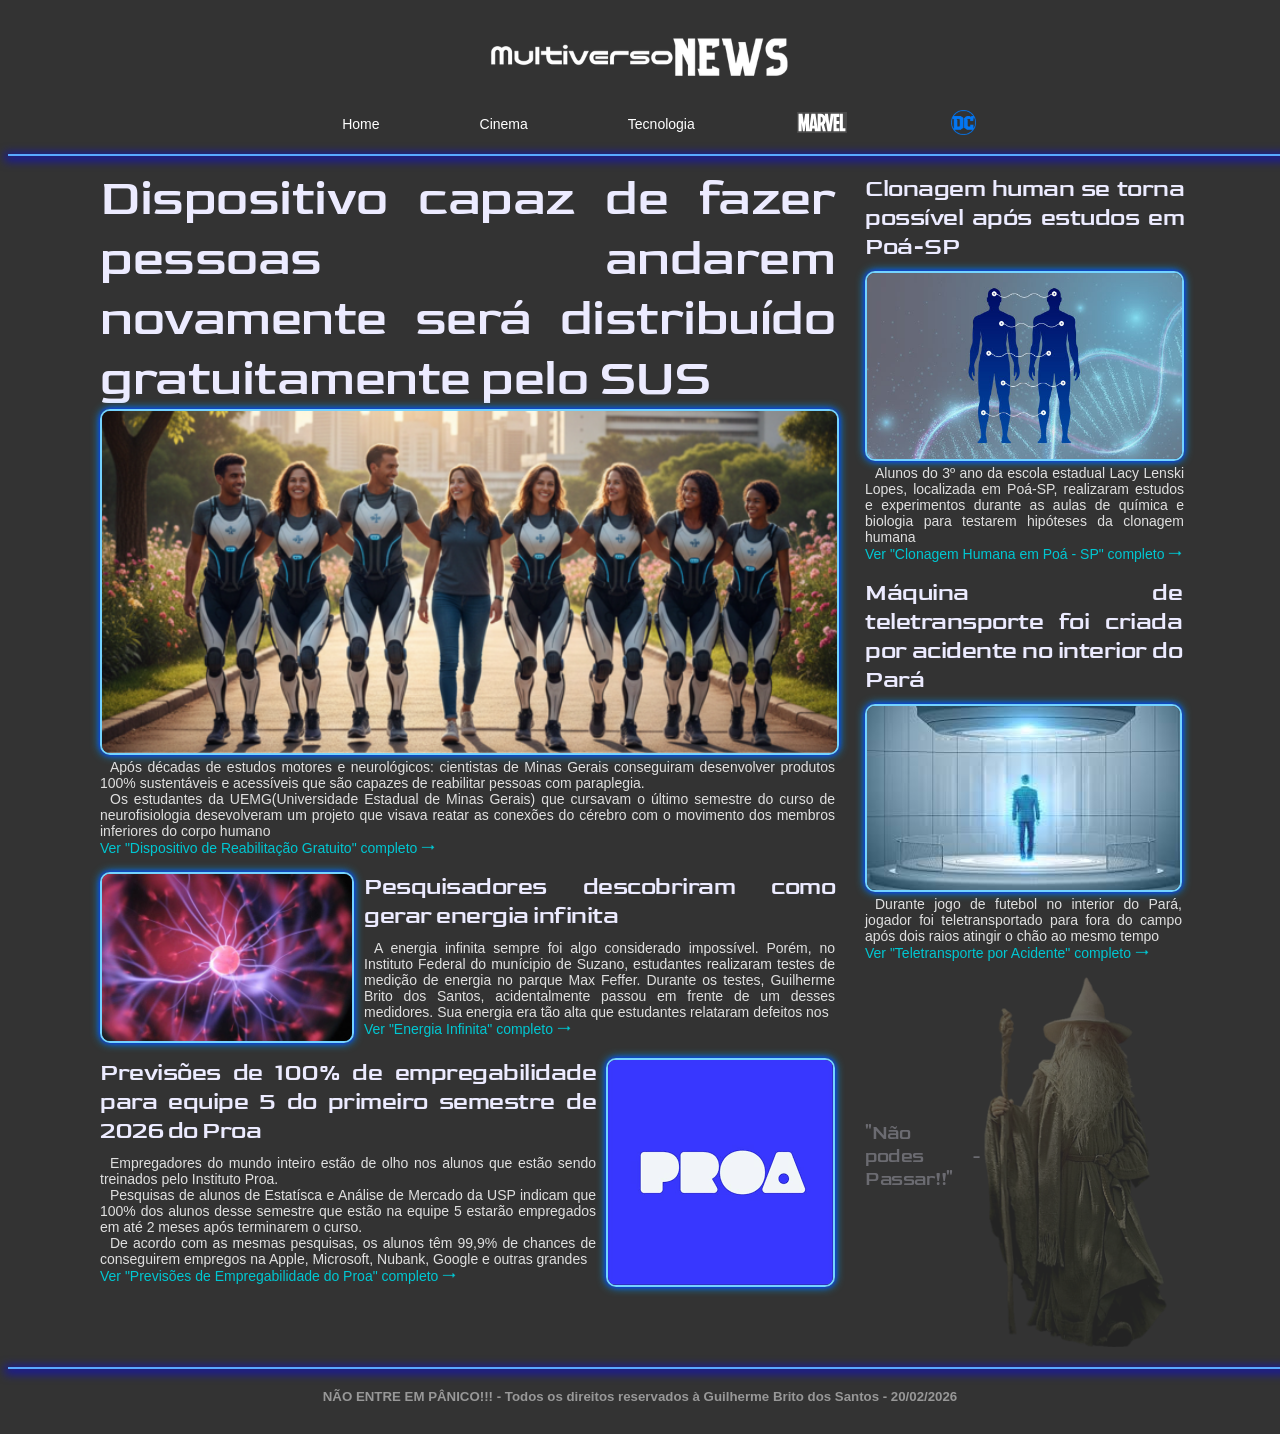
==== Multiverso News/dc.html @ ae7ced07 "Adição dos arquivos iniciais" ====
<!DOCTYPE html>
<html lang="pt-br">
    <head>
        <meta charset="UTF-8">
        <meta name="viewport" content="width=device-width, initial-scale=1.0">
        <title>Multiverso News | Notícias top</title>
        
        <link rel="preconnect" href="https://fonts.googleapis.com">
        <link rel="preconnect" href="https://fonts.gstatic.com" crossorigin>
        <link href="https://fonts.googleapis.com/css2?family=Goldman:wght@400;700&display=swap" rel="stylesheet">

        <link rel="stylesheet" href="css/Style.css">
        <link sizes="16x16" rel="icon" href="img/geral/universe.png">
    </head>

    <body>
        <header>
            <img src="img/geral/logo.png" alt="Multiverso News" width="300px" style="border: unset; box-shadow: none;">
        </header>
        
        <nav class="divisoria">
            <ul style="font-size: 14px;">
                <li><a href="index.html">Home</a></li>
                <li><a href="cinema.html">Cinema</a></li>
                <li><a href="tecnologia.html">Tecnologia</a></li>
                <li><a href="marvel.html"><img src="img/geral/marvel.svg" alt="Logo da Marvel" style="filter: grayscale(100%)" width="50px"></a></li>
                <li><a href="dc.html"><img src="img/geral/DC.png" alt="Logo da DC comics" width="25px"></a></li>
            </ul>
        </nav>

        <main class="divisoria">
            <section class="container" style="padding-top: 15px;">
                <div class="coluna1">
                    <h1>Dispositivo capaz de fazer pessoas andarem novamente será distribuído gratuitamente pelo SUS</h1>
                    <img src="img/tecnologia/voltar a andar.png" alt="Grupo de pessoas abraçadas com dispositivos high-tech nas pernas" width="100%">
                    <article>
                        <div>
                            <p>
                                Após décadas de estudos motores e neurológicos: cientistas de Minas Gerais conseguiram desenvolver produtos 100% sustentáveis e acessíveis 
                                que são capazes de reabilitar pessoas com paraplegia. 
                            </p>
                            <p>    
                                Os estudantes da UEMG(Universidade Estadual de Minas Gerais) que cursavam o último
                                semestre do curso de neurofisiologia desevolveram um projeto que visava reatar as conexões do cérebro com o movimento dos membros inferiores
                                do corpo humano
                            </p>
                            <a href="">
                                Ver "Dispositivo de Reabilitação Gratuito" completo ⭢
                            </a>
                        </div>
                    </article>

                    <article>
                        <img src="img/tecnologia/energia.jpeg" alt="Representação de um neurônio" width="250px">
                        <div>
                            <h2>Pesquisadores descobriram como gerar energia infinita</h2>
                            <p>
                                A energia infinita sempre foi algo considerado impossível. Porém, no Instituto Federal do munícipio de Suzano, estudantes realizaram
                                testes de medição de energia no parque Max Feffer. Durante os testes, Guilherme Brito dos Santos, acidentalmente passou em frente de
                                um desses medidores. Sua energia era tão alta que estudantes relataram defeitos nos
                            </p>
                            <a href="">
                                Ver "Energia Infinita" completo ⭢
                            </a>
                        </div>
                    </article>
                    
                    <article>
                        <div>
                            <h2>Previsões de 100% de empregabilidade para equipe 5 do primeiro semestre de 2026 do Proa</h2>
                            <p>
                                Empregadores do mundo inteiro estão de olho nos alunos que estão sendo treinados pelo Instituto Proa.
                            </p>
                            <p>
                                Pesquisas de alunos de Estatísca e Análise de Mercado da USP indicam que 100% dos alunos desse semestre que estão na equipe 5 estarão
                                empregados em até 2 meses após terminarem o curso.
                            </p>
                            <p>
                                De acordo com as mesmas pesquisas, os alunos têm 99,9% de chances de conseguirem empregos na Apple, Microsoft, Nubank, Google e outras grandes
                            </p>
                            <a href="">
                                Ver "Previsões de Empregabilidade do Proa" completo ⭢
                            </a>
                        </div>
                        <img src="img/tecnologia/proa.png" alt="Logo do Instituto Proa" width="250px">
                    </article>
                </div>

                <div class="coluna2">
                    <article>
                        <div>
                            <h2>Clonagem human se torna possível após estudos em Poá-SP</h2>
                            <img src="img/tecnologia/clone.jpg" alt="Representação de clonagem humana" width="315px">
                            <p>
                                Alunos do 3º ano da escola estadual Lacy Lenski Lopes, localizada em Poá-SP, realizaram estudos e experimentos durante as aulas de
                                química e biologia para testarem hipóteses da clonagem humana
                            </p>
                            <a href="">Ver "Clonagem Humana em Poá - SP" completo ⭢</a>
                        </div>
                    </article>

                    <article>
                        <div>
                            <h2>Máquina de teletransporte foi criada por acidente no interior do Pará</h2>
                            <img src="img/tecnologia/tele.jpg" alt="Representação de teletransporte" width="313px">
                            <p>
                                Durante jogo de futebol no interior do Pará, jogador foi teletransportado para fora do campo após dois raios atingir o chão ao mesmo
                                tempo
                            </p>
                            <a href="">Ver "Teletransporte por Acidente" completo ⭢</a>
                        </div>    
                    </article>
                
                    <div class="easterEgg">
                        <h3>"Não podes Passar!!"</h3>
                        <h3>-</h3>
                        <img src="img/tecnologia/gan.webp" alt="Gandalf">
                    </div>
                </div>
            </section>
        </main>
            
        <footer class="footer">
            <h5>NÃO ENTRE EM PÂNICO!!! - Todos os direitos reservados à Guilherme Brito dos Santos - 20/02/2026</h5>
        </footer>
    </body>
</html>
---- Multiverso News/css/Style.css ----
header{
    display: flex;
    justify-content: center;
}

body{
    padding: 0;
    background: 
        linear-gradient(rgba(0, 0, 0, 0.8), rgb(0, 0, 0, 0.8)), /* Cor gradiente linear, de cima para baixo */
        url("/Aula01/img/geral/stars.jpg");
    font-family: Arial;
}

p{
    font-size: 14px;
    text-indent: 10px;
    margin: 0;/* top, right, bottom, left*/
    color: rgba(255, 255, 255, 0.847);
}

h1, h2, h3{
    margin: 0 0 10px 0;
    font-weight: 500;
    letter-spacing: -0.5px;
    color: rgb(236, 235, 255);
    font-family: "Goldman", sans-serif;
}

h4{
    font-weight: 500;
    letter-spacing: -0.5px;
    color: rgb(222, 222, 222);
    font-family: "Goldman", sans-serif;
}

h1{
    margin: 0;
    padding: 0;
    font-size: 50px;
}

a{
    padding: 0;
    color: white;
    font-size: 14px;
    text-decoration: none;
}

ul{
    gap: 100px;  
    display: flex;
    margin: 0 0 14px;
    align-items: center;
    list-style-type: none;
    justify-content: center;
    color: rgb(236, 235, 255);
}

img{
    border-radius: 10px;
    border: 2px solid rgb(116, 211, 255);
    box-shadow: 0px 0px 5px rgb(0, 26, 255), 0px 0px 10px rgb(0, 174, 255);
}

nav img{
    box-shadow: none;
    border-radius: 0;
    border-color: rgba(0, 0, 0, 0);
}

article{
    gap: 10px;
    display: flex;
    align-items: flex-start;
    margin-bottom: 15px;
}

.slide{
    width: 1080px;
    height: 500px;
}

.carrossel{
    display: flex;
    padding: 30px;
    align-items: center;
    justify-content: center;
    background: linear-gradient(rgba(0, 0, 255, 0.179), rgba(0, 0, 0, 0));
}

.selected{
    color: rgb(51, 190, 255);
    text-shadow: 
        0px 0px 20px rgb(0, 128, 188), 
        0px 0px 30px rgb(0, 174, 255);/* x, y, blur */
}

.divisoria::after{
    content: "";
    width: 100%;
    height: 2px;
    position: absolute;
    background-color:rgb(89, 169, 255);
    box-shadow: 0px 2px 10px 3px rgba(0, 0, 255, 0.593);/*x, y, blur*/
}

.container{
    gap: 30px;
    display: flex;
    max-width: 1080px;
    text-align: justify;
    margin: 0 auto 20px auto;
}

.container a{
    color: rgb(0, 199, 210);
}

.coluna1{
    flex: 7;
    min-width: 0;
    text-align: justify;
}

.coluna2{
    flex: 3;
    min-width: 0;
    margin-top: 5px;
}

.easterEgg{
    opacity: 0.3;
    display: flex;
    align-items: center;
}

.easterEgg img{
    all: unset;
    width: 200px;
}

.footer{
    display: flex;
    text-align: center;
    justify-content: center;
    color: rgb(152, 152, 152);
}
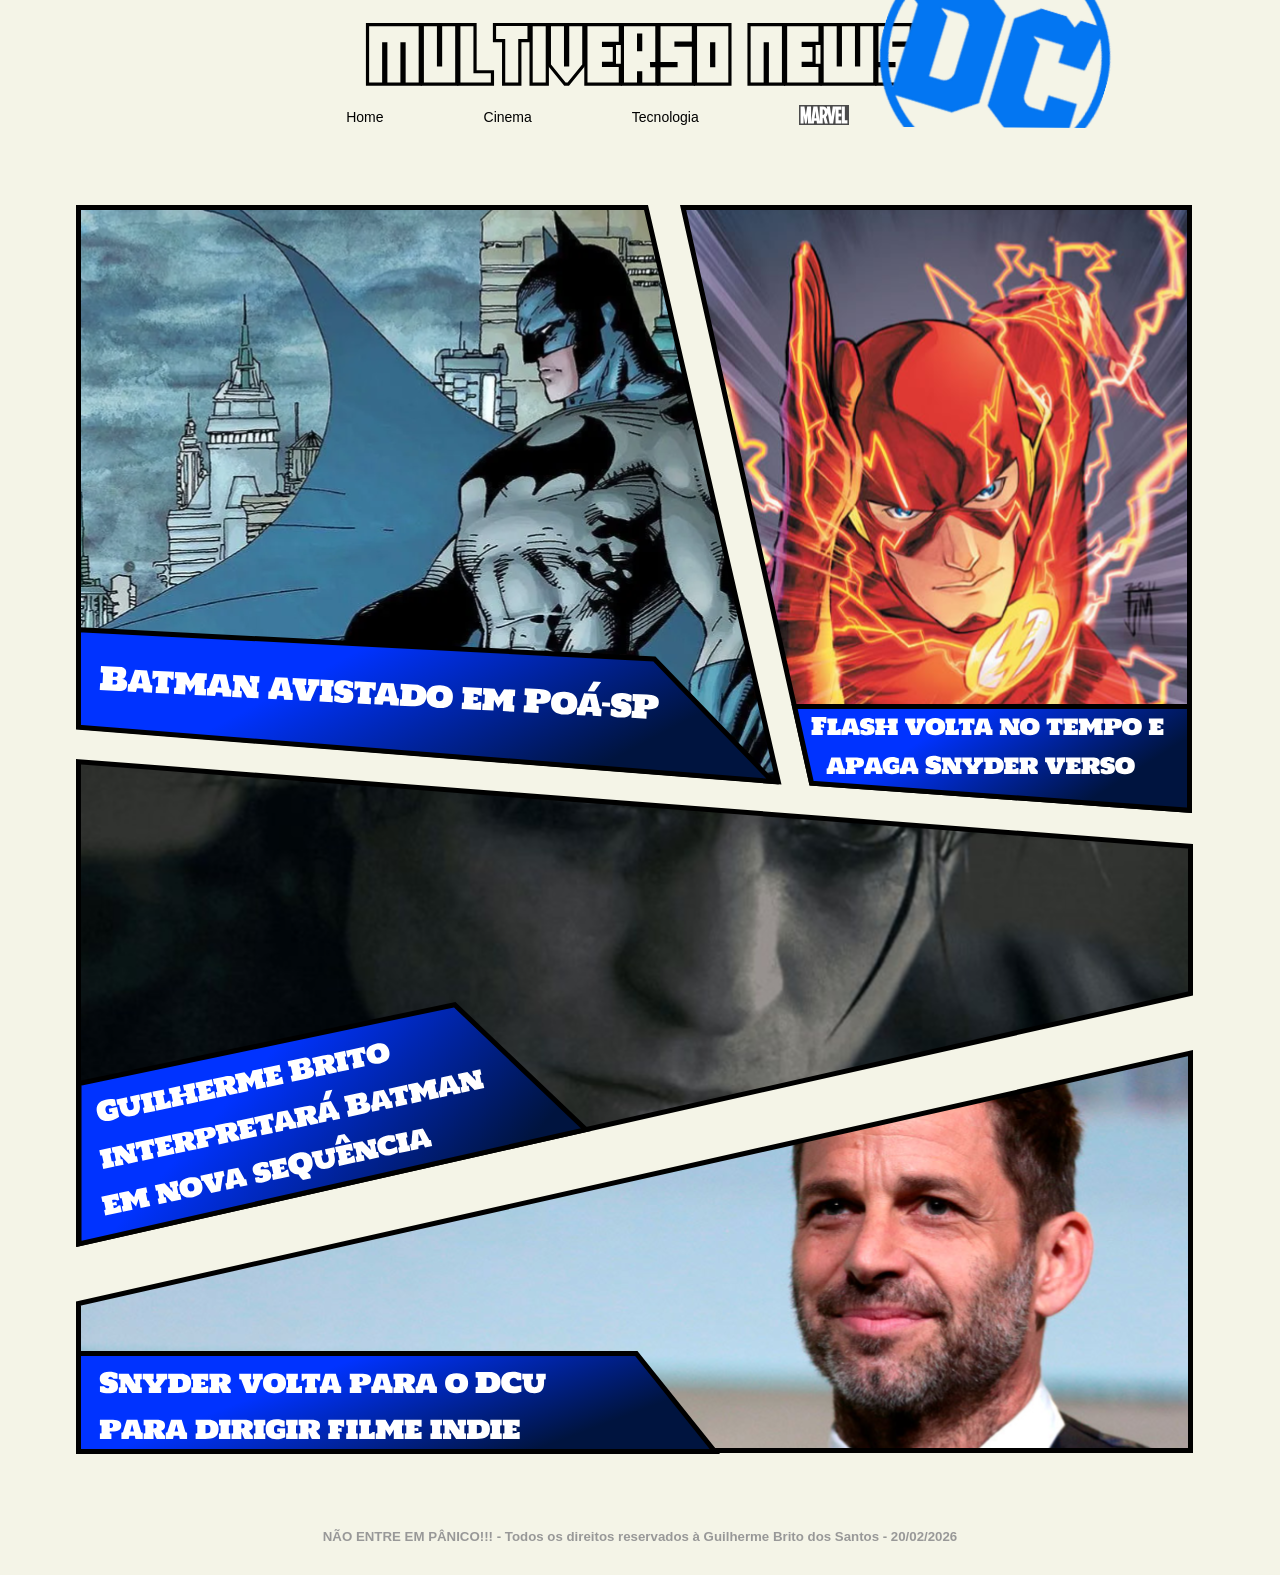
==== commit 586f2410: "Centralizei o código css da Marvel e da DC. Mudei o estilo, ao invés de blocos de imagens, apenas um" ====
--- a/Multiverso News/dc.html
+++ b/Multiverso News/dc.html
@@ -9,114 +9,29 @@
         <link rel="preconnect" href="https://fonts.gstatic.com" crossorigin>
         <link href="https://fonts.googleapis.com/css2?family=Goldman:wght@400;700&display=swap" rel="stylesheet">
 
-        <link rel="stylesheet" href="css/Style.css">
-        <link sizes="16x16" rel="icon" href="img/geral/universe.png">
+        <link rel="stylesheet" href="css/hqs.css">
+        <link sizes="16x16" rel="icon" href="img/geral/DC.png">
     </head>
 
     <body>
-        <header>
-            <img src="img/geral/logo.png" alt="Multiverso News" width="300px" style="border: unset; box-shadow: none;">
+        <header class="header">
+            <img src="img/dc/MultiversoNews.svg" alt="Multiverso News" class="multiversoNews">
+            <img src="img/geral/DC.png" alt="Logo da DC comics" class="logoDc">
         </header>
         
-        <nav class="divisoria">
-            <ul style="font-size: 14px;">
+        <nav>
+            <ul>
                 <li><a href="index.html">Home</a></li>
                 <li><a href="cinema.html">Cinema</a></li>
                 <li><a href="tecnologia.html">Tecnologia</a></li>
-                <li><a href="marvel.html"><img src="img/geral/marvel.svg" alt="Logo da Marvel" style="filter: grayscale(100%)" width="50px"></a></li>
-                <li><a href="dc.html"><img src="img/geral/DC.png" alt="Logo da DC comics" width="25px"></a></li>
+                <li><a href="marvel.html"><img src="img/geral/marvel.svg" alt="Logo da Marvel" class="naoSelecionado" width="50px"></a></li>
+                <li><a href="dc.html"><img src="img/geral/DC.png" alt="Logo da DC comics" class="selecionado" width="25px"></a></li>
             </ul>
         </nav>
 
-        <main class="divisoria">
-            <section class="container" style="padding-top: 15px;">
-                <div class="coluna1">
-                    <h1>Dispositivo capaz de fazer pessoas andarem novamente será distribuído gratuitamente pelo SUS</h1>
-                    <img src="img/tecnologia/voltar a andar.png" alt="Grupo de pessoas abraçadas com dispositivos high-tech nas pernas" width="100%">
-                    <article>
-                        <div>
-                            <p>
-                                Após décadas de estudos motores e neurológicos: cientistas de Minas Gerais conseguiram desenvolver produtos 100% sustentáveis e acessíveis 
-                                que são capazes de reabilitar pessoas com paraplegia. 
-                            </p>
-                            <p>    
-                                Os estudantes da UEMG(Universidade Estadual de Minas Gerais) que cursavam o último
-                                semestre do curso de neurofisiologia desevolveram um projeto que visava reatar as conexões do cérebro com o movimento dos membros inferiores
-                                do corpo humano
-                            </p>
-                            <a href="">
-                                Ver "Dispositivo de Reabilitação Gratuito" completo ⭢
-                            </a>
-                        </div>
-                    </article>
-
-                    <article>
-                        <img src="img/tecnologia/energia.jpeg" alt="Representação de um neurônio" width="250px">
-                        <div>
-                            <h2>Pesquisadores descobriram como gerar energia infinita</h2>
-                            <p>
-                                A energia infinita sempre foi algo considerado impossível. Porém, no Instituto Federal do munícipio de Suzano, estudantes realizaram
-                                testes de medição de energia no parque Max Feffer. Durante os testes, Guilherme Brito dos Santos, acidentalmente passou em frente de
-                                um desses medidores. Sua energia era tão alta que estudantes relataram defeitos nos
-                            </p>
-                            <a href="">
-                                Ver "Energia Infinita" completo ⭢
-                            </a>
-                        </div>
-                    </article>
-                    
-                    <article>
-                        <div>
-                            <h2>Previsões de 100% de empregabilidade para equipe 5 do primeiro semestre de 2026 do Proa</h2>
-                            <p>
-                                Empregadores do mundo inteiro estão de olho nos alunos que estão sendo treinados pelo Instituto Proa.
-                            </p>
-                            <p>
-                                Pesquisas de alunos de Estatísca e Análise de Mercado da USP indicam que 100% dos alunos desse semestre que estão na equipe 5 estarão
-                                empregados em até 2 meses após terminarem o curso.
-                            </p>
-                            <p>
-                                De acordo com as mesmas pesquisas, os alunos têm 99,9% de chances de conseguirem empregos na Apple, Microsoft, Nubank, Google e outras grandes
-                            </p>
-                            <a href="">
-                                Ver "Previsões de Empregabilidade do Proa" completo ⭢
-                            </a>
-                        </div>
-                        <img src="img/tecnologia/proa.png" alt="Logo do Instituto Proa" width="250px">
-                    </article>
-                </div>
-
-                <div class="coluna2">
-                    <article>
-                        <div>
-                            <h2>Clonagem human se torna possível após estudos em Poá-SP</h2>
-                            <img src="img/tecnologia/clone.jpg" alt="Representação de clonagem humana" width="315px">
-                            <p>
-                                Alunos do 3º ano da escola estadual Lacy Lenski Lopes, localizada em Poá-SP, realizaram estudos e experimentos durante as aulas de
-                                química e biologia para testarem hipóteses da clonagem humana
-                            </p>
-                            <a href="">Ver "Clonagem Humana em Poá - SP" completo ⭢</a>
-                        </div>
-                    </article>
-
-                    <article>
-                        <div>
-                            <h2>Máquina de teletransporte foi criada por acidente no interior do Pará</h2>
-                            <img src="img/tecnologia/tele.jpg" alt="Representação de teletransporte" width="313px">
-                            <p>
-                                Durante jogo de futebol no interior do Pará, jogador foi teletransportado para fora do campo após dois raios atingir o chão ao mesmo
-                                tempo
-                            </p>
-                            <a href="">Ver "Teletransporte por Acidente" completo ⭢</a>
-                        </div>    
-                    </article>
-                
-                    <div class="easterEgg">
-                        <h3>"Não podes Passar!!"</h3>
-                        <h3>-</h3>
-                        <img src="img/tecnologia/gan.webp" alt="Gandalf">
-                    </div>
-                </div>
+        <main>
+            <section class="noticias">
+                <img src="img/dc/NoticiasDc.svg" alt="Notícias falsas sobre a DC comics">
             </section>
         </main>
             
--- a/Multiverso News/css/hqs.css
+++ b/Multiverso News/css/hqs.css
@@ -0,0 +1,70 @@
+body{
+    font-family: arial;
+    background-color: rgb(244, 244, 231);
+}
+
+a{
+    color: black;
+    font-size: 14px;
+    text-decoration: none;
+}
+
+ul{
+    gap: 100px;  
+    display: flex;
+    margin: 0 0 14px;
+    align-items: center;
+    list-style-type: none;
+    justify-content: center;
+}
+
+.naoSelecionado{
+    filter: grayscale(100%);
+}
+
+.selecionado{
+    opacity: 0;
+}
+
+.header{
+    width: 100%;
+    display: flex;
+    position: relative;
+    justify-content: center;
+}
+
+.multiversoNews{
+    width: 550px;
+    height: auto;
+}
+
+.noticias{
+    display: flex;
+    justify-content: center;
+}
+
+.footer{
+    display: flex;
+    text-align: center;
+    justify-content: center;
+    color: rgb(152, 152, 152);
+}
+
+.logoMarvel{
+    top: 60%;
+    left: 57%;
+    z-index: 10;
+    width: 150px;
+    position: absolute;
+    transform: rotate(-8deg);
+}
+
+.logoDc{
+    top: -70%;
+    left: 69%;
+    z-index: 0;
+    width: 230px;
+    position: absolute;
+    transform: rotate(17deg);
+    clip-path: polygon(0% 0%, 100% 0%, 100% 67%, 0% 97%); /* Canto superior esquerdo, canto superior direito, canto inferior direito, canto inferior esquerdo*/
+}
